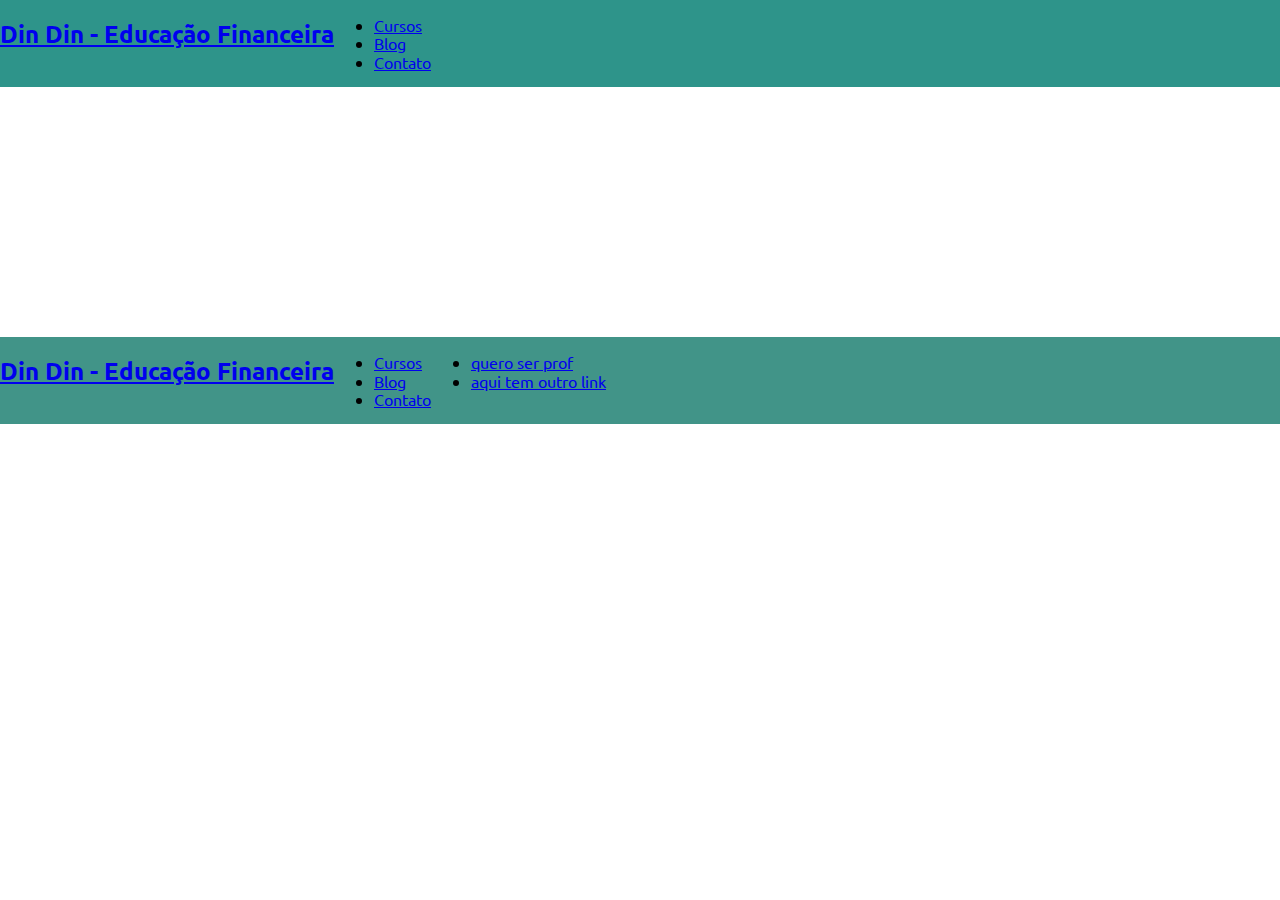
==== blog.html @ 45331641 "atualização de cabeçarios e rodapés para todas as páginas" ====
<!DOCTYPE html>
<html lang="pt-BR">
<head>
    <meta charset="UTF-8">
    <meta http-equiv="X-UA-Compatible" content="IE=edge">
    <meta name="viewport" content="width=device-width, initial-scale=1.0">
    <title>Din Din - Educação Financeira</title>

    <link rel="stylesheet" href="CSS/normalize.css">
    <link rel="preconnect" href="https://fonts.googleapis.com">
    <link rel="preconnect" href="https://fonts.gstatic.com" crossorigin="">
    <link href="https://fonts.googleapis.com/css2?family=Ubuntu:wght@300;400;500;700&amp;display=swap" rel="stylesheet">

    <link rel="stylesheet" href="CSS/global.css">
    <link rel="stylesheet" href="CSS/index.css">


</head>

<body>
    <header>
        <div class="container">
            <h2>
                <a href="index.html">Din Din - Educação Financeira</a>
            </h2>

            <nav>
                <ul>
                    <li><a href="cursos.html">Cursos</a></li>
                    <li><a href="blog.html">Blog</a></li>
                    <li><a href="contato.html">Contato</a></li>
                </ul>
            </nav>
        </div>
    </header>

    <main>
        <div class="container">

        </div>
    </main>

    <footer>
        <div class="container">
            <h2><a href="index.html">Din Din - Educação Financeira</a></h2>
            <nav>
                <ul>
                    <li><a href="cursos.html">Cursos</a></li>
                    <li><a href="blog.html">Blog</a></li>
                    <li><a href="contato.html">Contato</a></li>
                </ul>
            </nav>
            <div>
                <ul>
                    <li><a href="#">quero ser prof</a></li>
                    <li><a href="#">aqui tem outro link</a></li>
                </ul>
            </div>
        </div>    
    </footer>
    
</body>
</html>
---- CSS/global.css ----
body {
    font-family: 'Ubuntu', arial, sans-serif;
}

.container {
    max-width: 1440px;
    display: flex;
    align-content: center;
}

header {
    background: #2E948A;

}

footer {
    background: #419488;
}
---- CSS/index.css ----
main {
    padding-top: 250px;
}
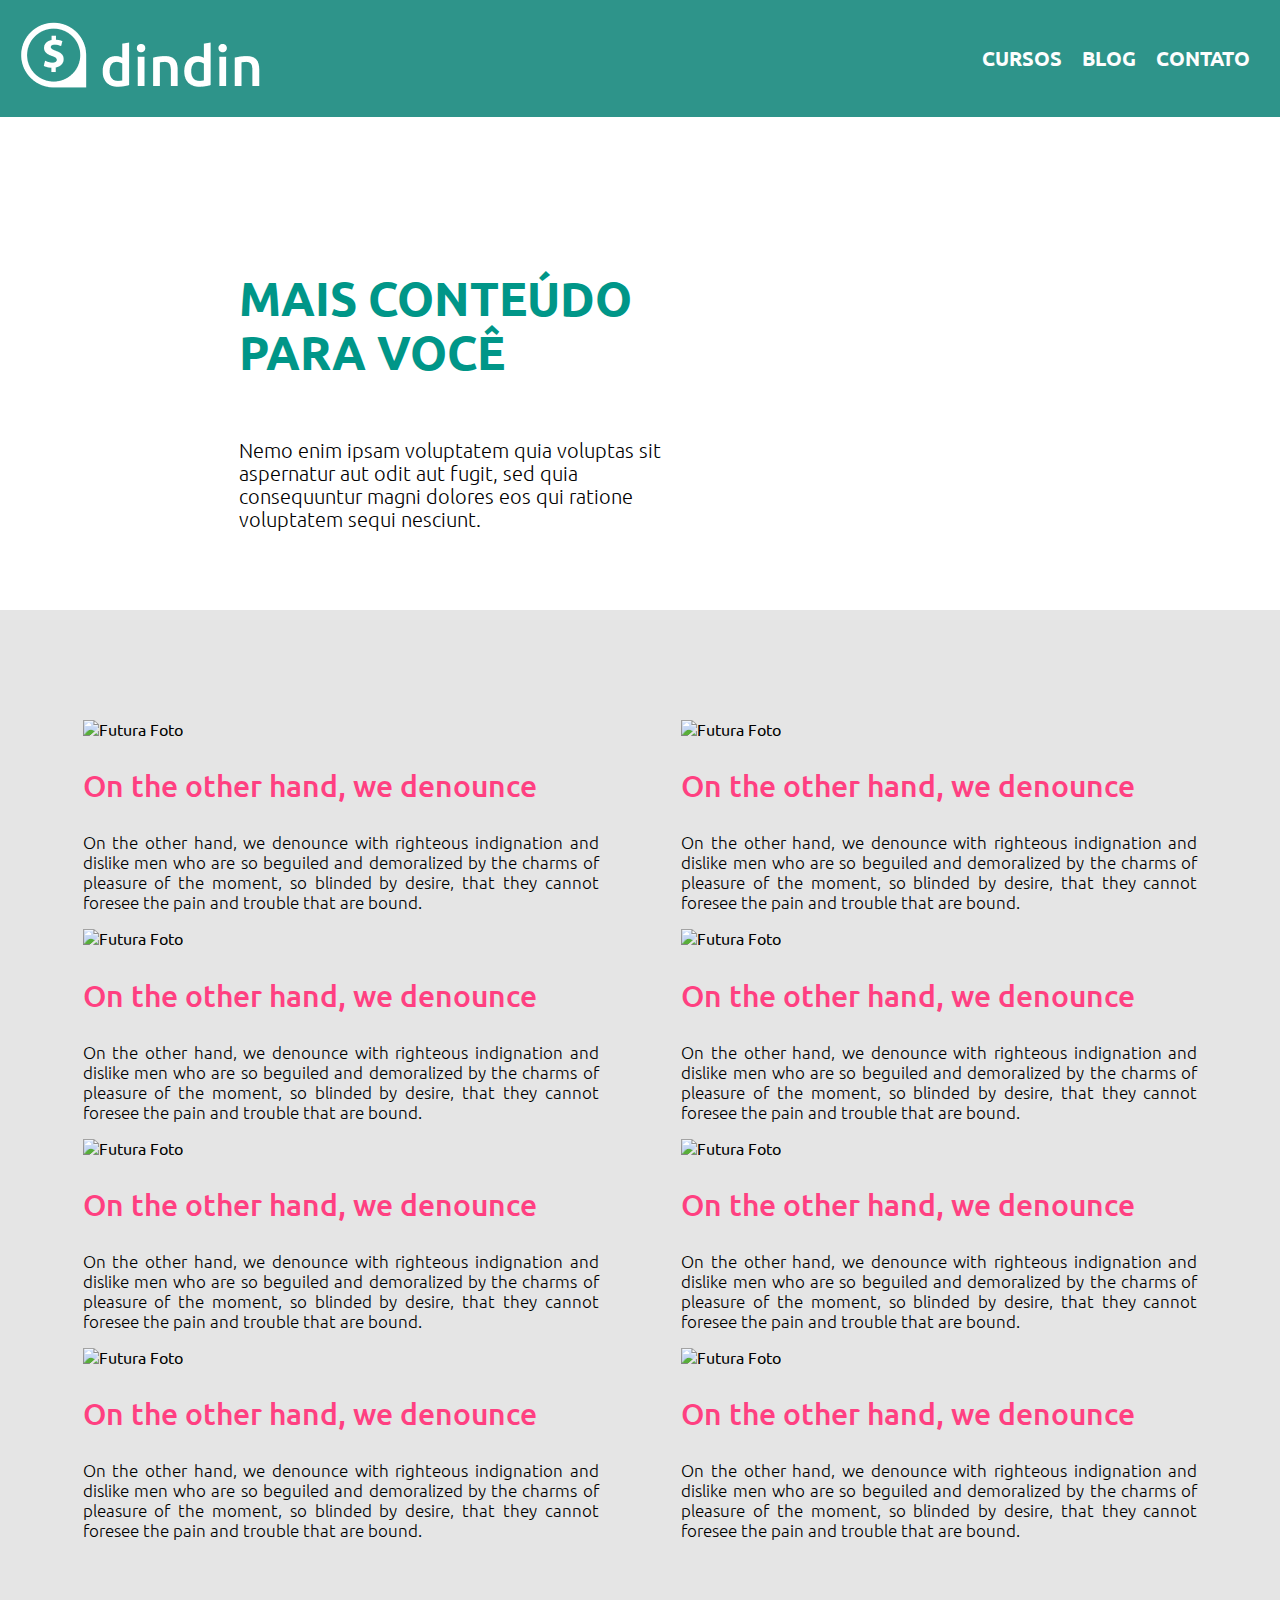
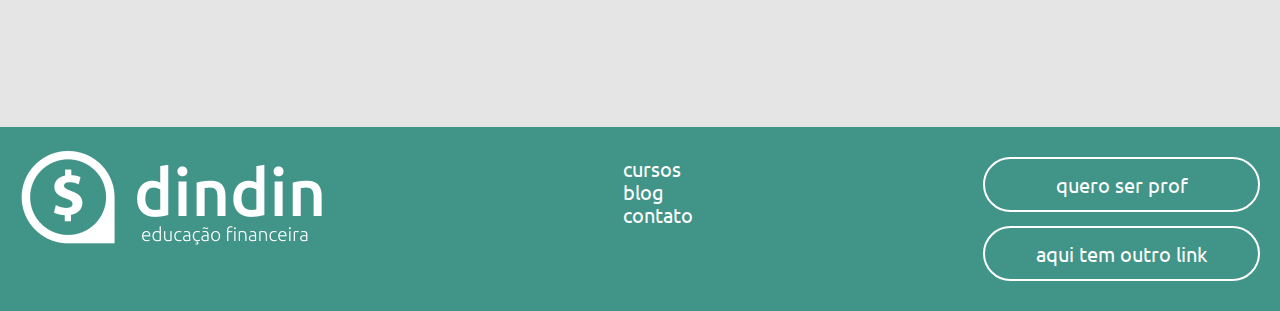
==== commit df833197: "o que deu pra fazer até 12:00" ====
--- a/blog.html
+++ b/blog.html
@@ -12,12 +12,13 @@
     <link href="https://fonts.googleapis.com/css2?family=Ubuntu:wght@300;400;500;700&amp;display=swap" rel="stylesheet">
 
     <link rel="stylesheet" href="CSS/global.css">
-    <link rel="stylesheet" href="CSS/index.css">
+    <link rel="stylesheet" href="CSS/blog.css">
 
 
 </head>
 
 <body>
+
     <header>
         <div class="container">
             <h2>
@@ -31,18 +32,75 @@
                     <li><a href="contato.html">Contato</a></li>
                 </ul>
             </nav>
+
         </div>
     </header>
 
     <main>
-        <div class="container">
+        <section class="banner">
+            <h1>Mais conteúdo para você</h1>
+            <p>Nemo enim ipsam voluptatem quia voluptas sit aspernatur aut odit aut fugit, sed quia consequuntur magni
+                dolores eos qui ratione voluptatem sequi nesciunt. </p>
+        </section>
 
+        <section>
+        <div class="post-container">
+            <section class="post">
+                <img src="https://i.picsum.photos/id/95/518/259.jpg?hmac=VaoQXwMWdiBATTwSZFr41rRHOALSCT4v2NejELaLvBs" alt="Futura Foto">
+                <h3>On the other hand, we denounce</h3>
+                <p>On the other hand, we denounce with righteous indignation and dislike men who are so beguiled and demoralized by the charms of pleasure of the moment, so blinded by desire, that they cannot foresee the pain and trouble that are bound.</p>
+            </section>
+
+            <section class="post">
+                <img src="https://i.picsum.photos/id/95/518/259.jpg?hmac=VaoQXwMWdiBATTwSZFr41rRHOALSCT4v2NejELaLvBs" alt="Futura Foto">
+                <h3>On the other hand, we denounce</h3>
+                <p>On the other hand, we denounce with righteous indignation and dislike men who are so beguiled and demoralized by the charms of pleasure of the moment, so blinded by desire, that they cannot foresee the pain and trouble that are bound.</p>
+            </section>
+
+            <section class="post">
+                <img src="https://i.picsum.photos/id/95/518/259.jpg?hmac=VaoQXwMWdiBATTwSZFr41rRHOALSCT4v2NejELaLvBs" alt="Futura Foto">
+                <h3>On the other hand, we denounce</h3>
+                <p>On the other hand, we denounce with righteous indignation and dislike men who are so beguiled and demoralized by the charms of pleasure of the moment, so blinded by desire, that they cannot foresee the pain and trouble that are bound.</p>
+            </section>
+            
+            <section class="post">
+                <img src="https://i.picsum.photos/id/95/518/259.jpg?hmac=VaoQXwMWdiBATTwSZFr41rRHOALSCT4v2NejELaLvBs" alt="Futura Foto">
+                <h3>On the other hand, we denounce</h3>
+                <p>On the other hand, we denounce with righteous indignation and dislike men who are so beguiled and demoralized by the charms of pleasure of the moment, so blinded by desire, that they cannot foresee the pain and trouble that are bound.</p>
+            </section>
+
+            <section class="post">
+                <img src="https://i.picsum.photos/id/95/518/259.jpg?hmac=VaoQXwMWdiBATTwSZFr41rRHOALSCT4v2NejELaLvBs" alt="Futura Foto">
+                <h3>On the other hand, we denounce</h3>
+                <p>On the other hand, we denounce with righteous indignation and dislike men who are so beguiled and demoralized by the charms of pleasure of the moment, so blinded by desire, that they cannot foresee the pain and trouble that are bound.</p>
+            </section>
+
+            <section class="post">
+                <img src="https://i.picsum.photos/id/95/518/259.jpg?hmac=VaoQXwMWdiBATTwSZFr41rRHOALSCT4v2NejELaLvBs" alt="Futura Foto">
+                <h3>On the other hand, we denounce</h3>
+                <p>On the other hand, we denounce with righteous indignation and dislike men who are so beguiled and demoralized by the charms of pleasure of the moment, so blinded by desire, that they cannot foresee the pain and trouble that are bound.</p>
+            </section>
+
+            <section class="post">
+                <img src="https://i.picsum.photos/id/95/518/259.jpg?hmac=VaoQXwMWdiBATTwSZFr41rRHOALSCT4v2NejELaLvBs" alt="Futura Foto">
+                <h3>On the other hand, we denounce</h3>
+                <p>On the other hand, we denounce with righteous indignation and dislike men who are so beguiled and demoralized by the charms of pleasure of the moment, so blinded by desire, that they cannot foresee the pain and trouble that are bound.</p>
+            </section>
+
+            <section class="post">
+                <img src="https://i.picsum.photos/id/95/518/259.jpg?hmac=VaoQXwMWdiBATTwSZFr41rRHOALSCT4v2NejELaLvBs" alt="Futura Foto">
+                <h3>On the other hand, we denounce</h3>
+                <p>On the other hand, we denounce with righteous indignation and dislike men who are so beguiled and demoralized by the charms of pleasure of the moment, so blinded by desire, that they cannot foresee the pain and trouble that are bound.</p>
+            </section>
         </div>
+</section>
+
     </main>
-
     <footer>
         <div class="container">
-            <h2><a href="index.html">Din Din - Educação Financeira</a></h2>
+            <h2>
+                <a href="index.html">Din Din - Educação Financeira</a>
+            </h2>
             <nav>
                 <ul>
                     <li><a href="cursos.html">Cursos</a></li>
@@ -51,13 +109,14 @@
                 </ul>
             </nav>
             <div>
-                <ul>
-                    <li><a href="#">quero ser prof</a></li>
-                    <li><a href="#">aqui tem outro link</a></li>
+                <ul class="links-anexos">
+                    <li><a href="#">Quero ser prof</a></li>
+                    <li><a href="#">Aqui tem outro link</a></li>
                 </ul>
             </div>
-        </div>    
+        </div>
     </footer>
-    
+
 </body>
+
 </html>--- a/CSS/global.css
+++ b/CSS/global.css
@@ -1,18 +1,111 @@
 body {
-    font-family: 'Ubuntu', arial, sans-serif;
-}
-
-.container {
-    max-width: 1440px;
-    display: flex;
-    align-content: center;
+    font-family: 'Ubuntu', Arial, sans-serif;
 }
 
 header {
     background: #2E948A;
+    display: flex;
+    justify-content: center;
+    
+}
 
+header h2 a {
+    display: block;
+    color: transparent;
+    background: url('../Imagens/logo-header.png') 0 0 no-repeat;
+    width: 244px;
+    height: 77px;
+}
+
+header nav ul {
+    display: flex;
+    justify-content: center;
+    align-items: center;
+    align-content: center;
+    height: 100%;
+    margin: 0 0 20px;
+    padding: 0;
+}
+
+header nav ul li {
+    list-style: none;
+}
+
+header nav a {
+    color: #FDFDFD;
+    text-decoration: none;
+    font-size: 20px;
+    font-weight: 700;
+    text-transform: uppercase;
+    padding: 0 10px;
 }
 
 footer {
     background: #419488;
+    display: flex;
+    justify-content: center;
+}
+
+footer h2 a {
+    display: block;
+    color: transparent;
+    background: url('../Imagens/logo-footer.png') 0 0 no-repeat;
+    width: 312px;
+    height: 102px;
+}
+
+footer ul {
+    margin: 30px 0;
+    padding: 0;
+}
+
+footer ul li {
+    list-style: none;
+}
+
+footer a {
+    color: #FDFDFD;
+    text-decoration: none;
+    font-size: 20px;
+    font-weight: 400;
+    text-transform: lowercase;
+}
+
+.links-anexos a {
+    border: 2px solid white;
+    border-radius: 62px;
+    padding: 14px 51px;
+    display: block;
+    margin: 0 0 14px;
+    text-align: center;
+}
+
+.container {
+    width: 1440px;
+    display: flex;
+    justify-content: space-between;
+    box-sizing: content-box;
+    padding: 0 20px;
+}
+
+@media only screen and (max-width: 769px) {
+
+    .container {
+        width: 720px;
+    }
+    
+}
+
+@media only screen and (max-width: 481px) {
+
+    .container {
+        width: 460px;
+        flex-wrap: wrap;
+        flex-direction: column;
+        align-items: center;
+    }
+
+    header h2 {
+        margin: 10px 0;
+    }
 }--- a/CSS/blog.css
+++ b/CSS/blog.css
@@ -0,0 +1,148 @@
+* { font-style: normal; }
+
+.banner { 
+    padding: 122px 0 162px 239px;
+    background: url(../images/ilustra-blog.png) no-repeat 75% 50%;
+    background-color: #ffffff;
+    padding-bottom: 200px;
+    background-size: 405px 405px
+}
+
+
+.banner h1 {
+    width: 512px;
+    height: 108px;
+    font-weight: 700;
+    font-size: 47px;
+    line-height: 54px;
+    color: #009688;
+    text-transform: uppercase;
+}
+
+.banner p {
+    position: absolute;
+    width: 461px;
+    height: 110px;
+    font-weight: 300;
+    font-size: 20px;
+    line-height: 23px;
+    display: flex;
+    align-items: center;
+    color: #000000;
+}
+
+.post-container {
+    display: flex;
+    flex-wrap: wrap;
+    justify-content: space-evenly;
+    background: #E5E5E5;
+    padding: 110px 0 170px 0;
+
+}
+
+.post h3 {
+    width: 455px;
+    height: 34px;
+    font-weight: 500;
+    font-size: 30px;
+    line-height: 34px;
+    color: #FF4081;
+}
+
+.post p {
+    width: 516px;
+    height: 80px;
+    font-weight: 300;
+    font-size: 17px;
+    line-height: 20px;
+    color: #000000;
+    text-align: justify;
+}
+
+.post img {
+    width: 518px;
+}
+
+
+@media only screen and (max-width: 769px) {
+
+    .banner { 
+        padding-left: 5%;
+        background-image: none;    
+        text-align: center;
+    }
+
+    .banner h1 {
+        padding-left: 15%;
+    }
+    
+    .banner p {
+        padding-left: 15%;
+        
+    }
+
+    .post {
+        display: flex;
+        flex-direction: column;
+        align-items: center;
+    }
+
+
+    .post h3 {
+        width: 85%;
+        padding-left: 5%;
+        text-align: center;
+    }
+
+    .post p {
+        width: 85%;
+        padding-left: 5%;
+        text-align: center;
+    }
+
+
+    .post img {
+        display: none;
+    }
+
+
+}
+
+@media only screen and (max-width: 481px) {
+
+    .header {
+        width: 100%;
+    }
+
+    .banner { 
+        background-image: none;   
+        margin: 0;
+        padding: 5% 0 35% 0; 
+    }
+
+    .banner h1 {
+        margin-left: -15%;
+    }
+
+    .banner p { margin-left: -10%; }
+
+    .post-container {
+        display: block;
+        width: 95%;
+        margin: 5%;
+        padding: 5% 0 5% 0;
+    }
+
+    .post {
+        display: block;
+    }
+
+        .post h3, p {
+            padding: 5% 5% 5% 5%;
+        }
+
+        .post img {
+            display: none;
+        }
+
+}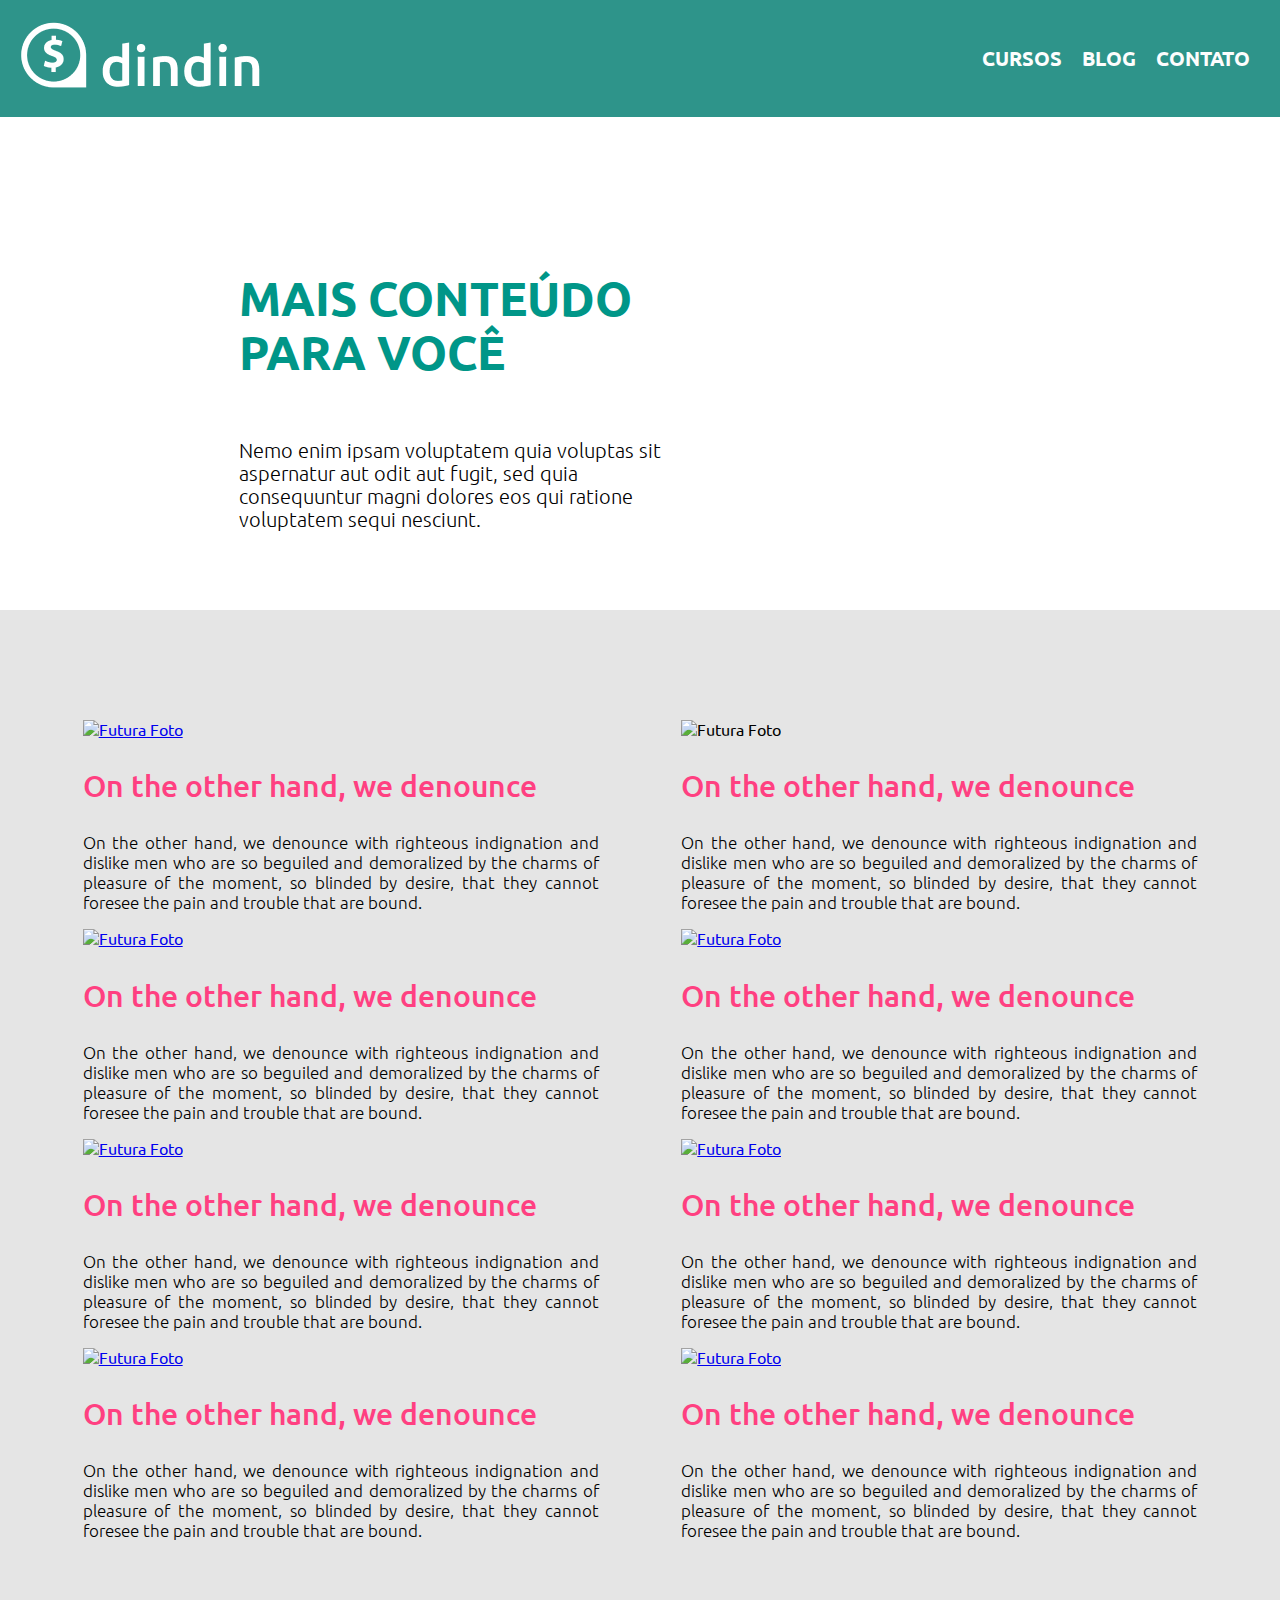
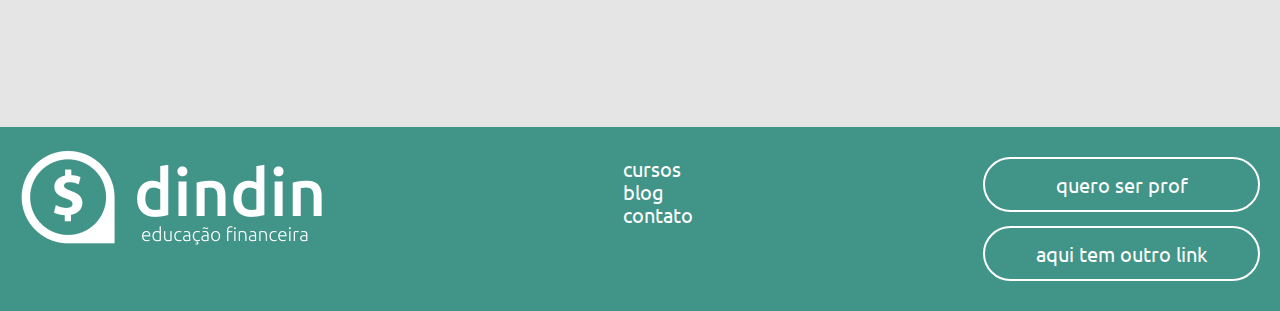
==== commit 6c15d56b: "colocando pagina post para funcionar" ====
--- a/blog.html
+++ b/blog.html
@@ -46,7 +46,7 @@
         <section>
         <div class="post-container">
             <section class="post">
-                <img src="https://i.picsum.photos/id/95/518/259.jpg?hmac=VaoQXwMWdiBATTwSZFr41rRHOALSCT4v2NejELaLvBs" alt="Futura Foto">
+                <a href="post.html"><img src="https://i.picsum.photos/id/95/518/259.jpg?hmac=VaoQXwMWdiBATTwSZFr41rRHOALSCT4v2NejELaLvBs" alt="Futura Foto"></a>
                 <h3>On the other hand, we denounce</h3>
                 <p>On the other hand, we denounce with righteous indignation and dislike men who are so beguiled and demoralized by the charms of pleasure of the moment, so blinded by desire, that they cannot foresee the pain and trouble that are bound.</p>
             </section>
@@ -58,37 +58,37 @@
             </section>
 
             <section class="post">
-                <img src="https://i.picsum.photos/id/95/518/259.jpg?hmac=VaoQXwMWdiBATTwSZFr41rRHOALSCT4v2NejELaLvBs" alt="Futura Foto">
+                <a href="post.html"><img src="https://i.picsum.photos/id/95/518/259.jpg?hmac=VaoQXwMWdiBATTwSZFr41rRHOALSCT4v2NejELaLvBs" alt="Futura Foto"></a>
                 <h3>On the other hand, we denounce</h3>
                 <p>On the other hand, we denounce with righteous indignation and dislike men who are so beguiled and demoralized by the charms of pleasure of the moment, so blinded by desire, that they cannot foresee the pain and trouble that are bound.</p>
             </section>
             
             <section class="post">
-                <img src="https://i.picsum.photos/id/95/518/259.jpg?hmac=VaoQXwMWdiBATTwSZFr41rRHOALSCT4v2NejELaLvBs" alt="Futura Foto">
+                <a href="post.html"><img src="https://i.picsum.photos/id/95/518/259.jpg?hmac=VaoQXwMWdiBATTwSZFr41rRHOALSCT4v2NejELaLvBs" alt="Futura Foto"></a>
                 <h3>On the other hand, we denounce</h3>
                 <p>On the other hand, we denounce with righteous indignation and dislike men who are so beguiled and demoralized by the charms of pleasure of the moment, so blinded by desire, that they cannot foresee the pain and trouble that are bound.</p>
             </section>
 
             <section class="post">
-                <img src="https://i.picsum.photos/id/95/518/259.jpg?hmac=VaoQXwMWdiBATTwSZFr41rRHOALSCT4v2NejELaLvBs" alt="Futura Foto">
+                <a href="post.html"><img src="https://i.picsum.photos/id/95/518/259.jpg?hmac=VaoQXwMWdiBATTwSZFr41rRHOALSCT4v2NejELaLvBs" alt="Futura Foto"></a>
                 <h3>On the other hand, we denounce</h3>
                 <p>On the other hand, we denounce with righteous indignation and dislike men who are so beguiled and demoralized by the charms of pleasure of the moment, so blinded by desire, that they cannot foresee the pain and trouble that are bound.</p>
             </section>
 
             <section class="post">
-                <img src="https://i.picsum.photos/id/95/518/259.jpg?hmac=VaoQXwMWdiBATTwSZFr41rRHOALSCT4v2NejELaLvBs" alt="Futura Foto">
+                <a href="post.html"><img src="https://i.picsum.photos/id/95/518/259.jpg?hmac=VaoQXwMWdiBATTwSZFr41rRHOALSCT4v2NejELaLvBs" alt="Futura Foto"></a>
                 <h3>On the other hand, we denounce</h3>
                 <p>On the other hand, we denounce with righteous indignation and dislike men who are so beguiled and demoralized by the charms of pleasure of the moment, so blinded by desire, that they cannot foresee the pain and trouble that are bound.</p>
             </section>
 
             <section class="post">
-                <img src="https://i.picsum.photos/id/95/518/259.jpg?hmac=VaoQXwMWdiBATTwSZFr41rRHOALSCT4v2NejELaLvBs" alt="Futura Foto">
+                <a href="post.html"><img src="https://i.picsum.photos/id/95/518/259.jpg?hmac=VaoQXwMWdiBATTwSZFr41rRHOALSCT4v2NejELaLvBs" alt="Futura Foto"></a>
                 <h3>On the other hand, we denounce</h3>
                 <p>On the other hand, we denounce with righteous indignation and dislike men who are so beguiled and demoralized by the charms of pleasure of the moment, so blinded by desire, that they cannot foresee the pain and trouble that are bound.</p>
             </section>
 
             <section class="post">
-                <img src="https://i.picsum.photos/id/95/518/259.jpg?hmac=VaoQXwMWdiBATTwSZFr41rRHOALSCT4v2NejELaLvBs" alt="Futura Foto">
+                <a href="post.html"><img src="https://i.picsum.photos/id/95/518/259.jpg?hmac=VaoQXwMWdiBATTwSZFr41rRHOALSCT4v2NejELaLvBs" alt="Futura Foto"></a>
                 <h3>On the other hand, we denounce</h3>
                 <p>On the other hand, we denounce with righteous indignation and dislike men who are so beguiled and demoralized by the charms of pleasure of the moment, so blinded by desire, that they cannot foresee the pain and trouble that are bound.</p>
             </section>
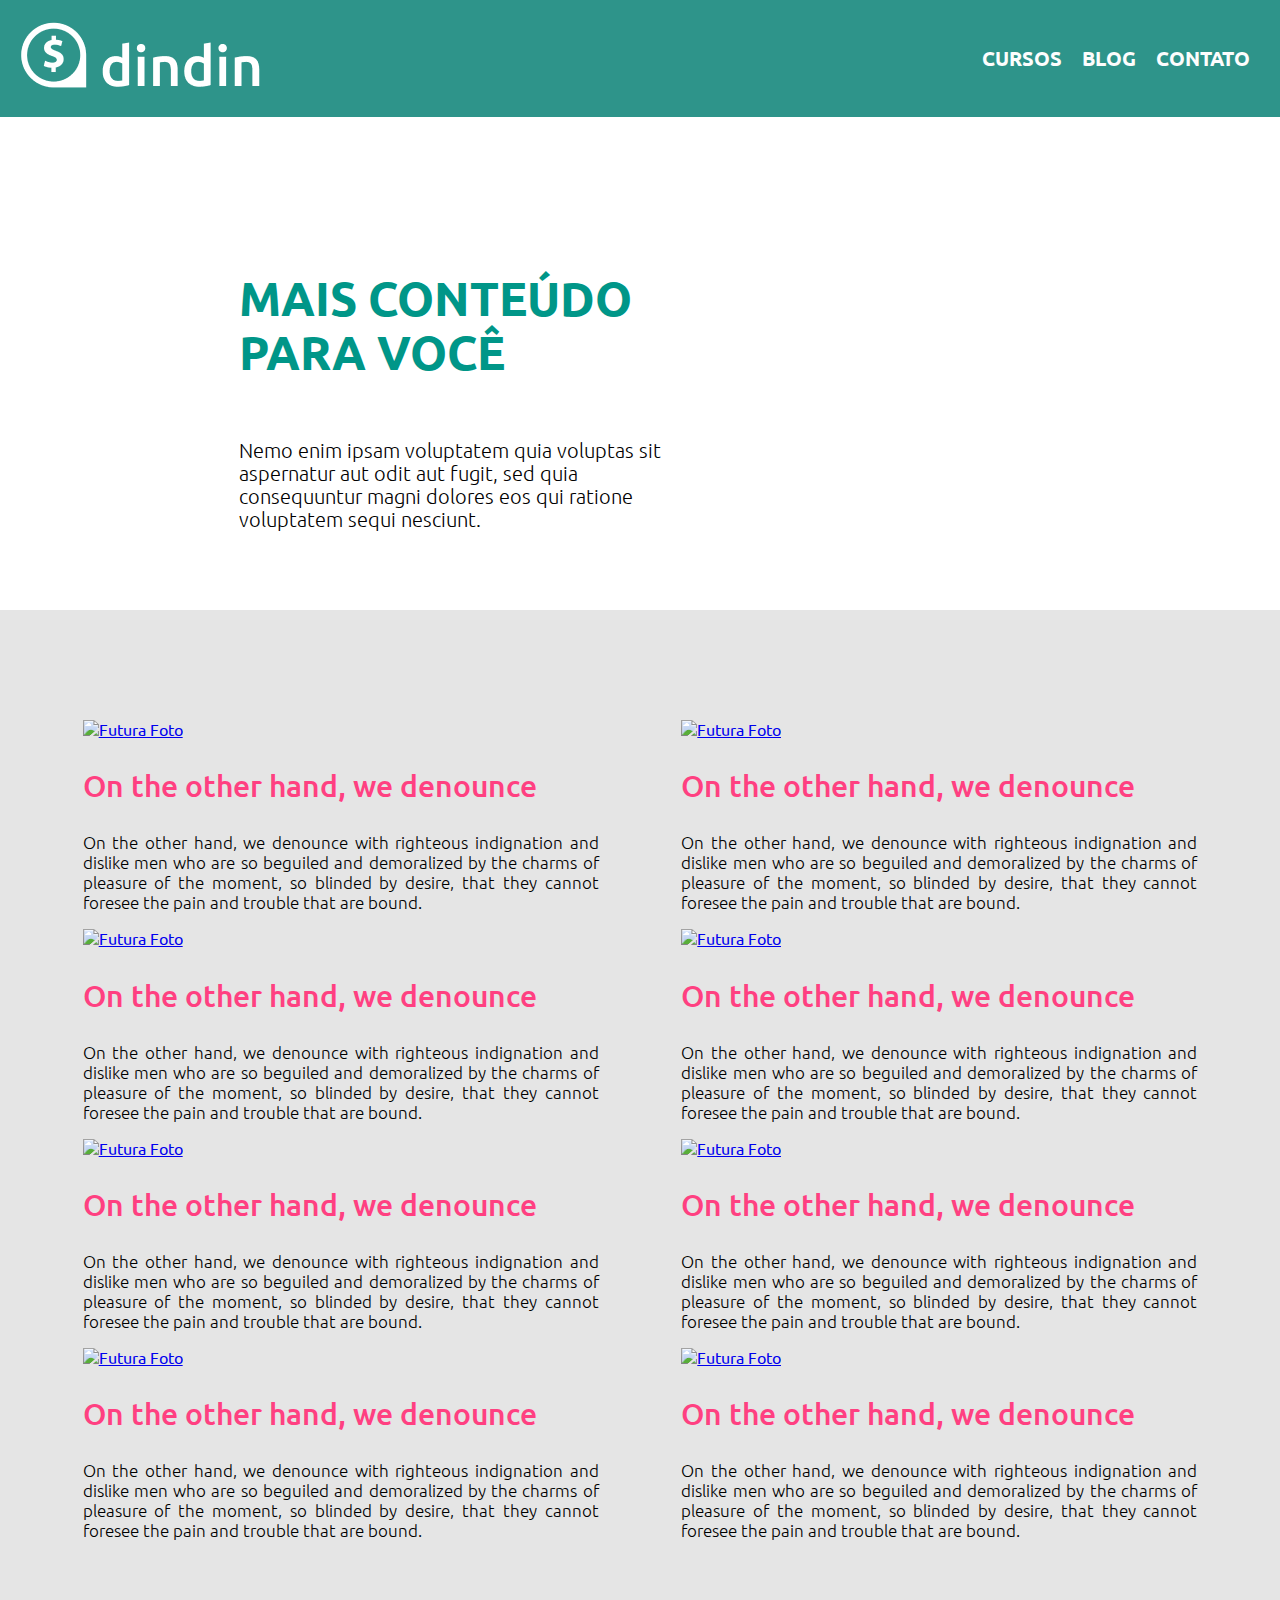
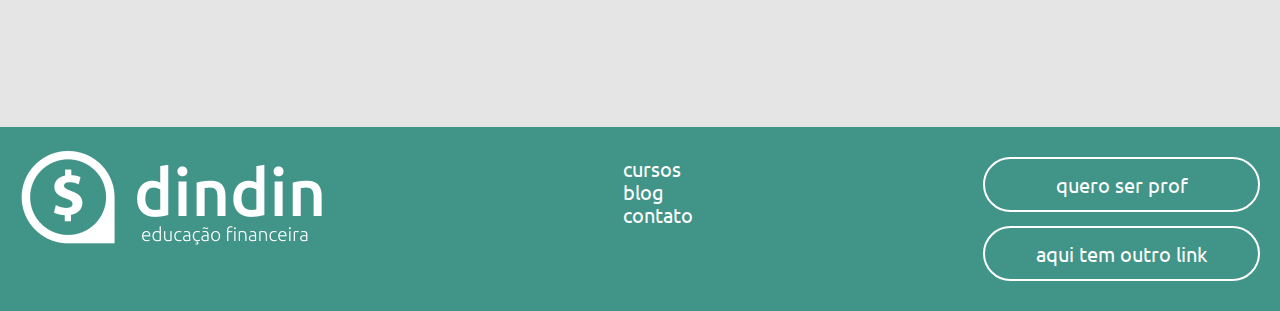
==== commit bd199e20: "revisando caminho pagina post" ====
--- a/blog.html
+++ b/blog.html
@@ -52,7 +52,7 @@
             </section>
 
             <section class="post">
-                <img src="https://i.picsum.photos/id/95/518/259.jpg?hmac=VaoQXwMWdiBATTwSZFr41rRHOALSCT4v2NejELaLvBs" alt="Futura Foto">
+                <a href="post.html"><img src="https://i.picsum.photos/id/95/518/259.jpg?hmac=VaoQXwMWdiBATTwSZFr41rRHOALSCT4v2NejELaLvBs" alt="Futura Foto"></a>
                 <h3>On the other hand, we denounce</h3>
                 <p>On the other hand, we denounce with righteous indignation and dislike men who are so beguiled and demoralized by the charms of pleasure of the moment, so blinded by desire, that they cannot foresee the pain and trouble that are bound.</p>
             </section>
